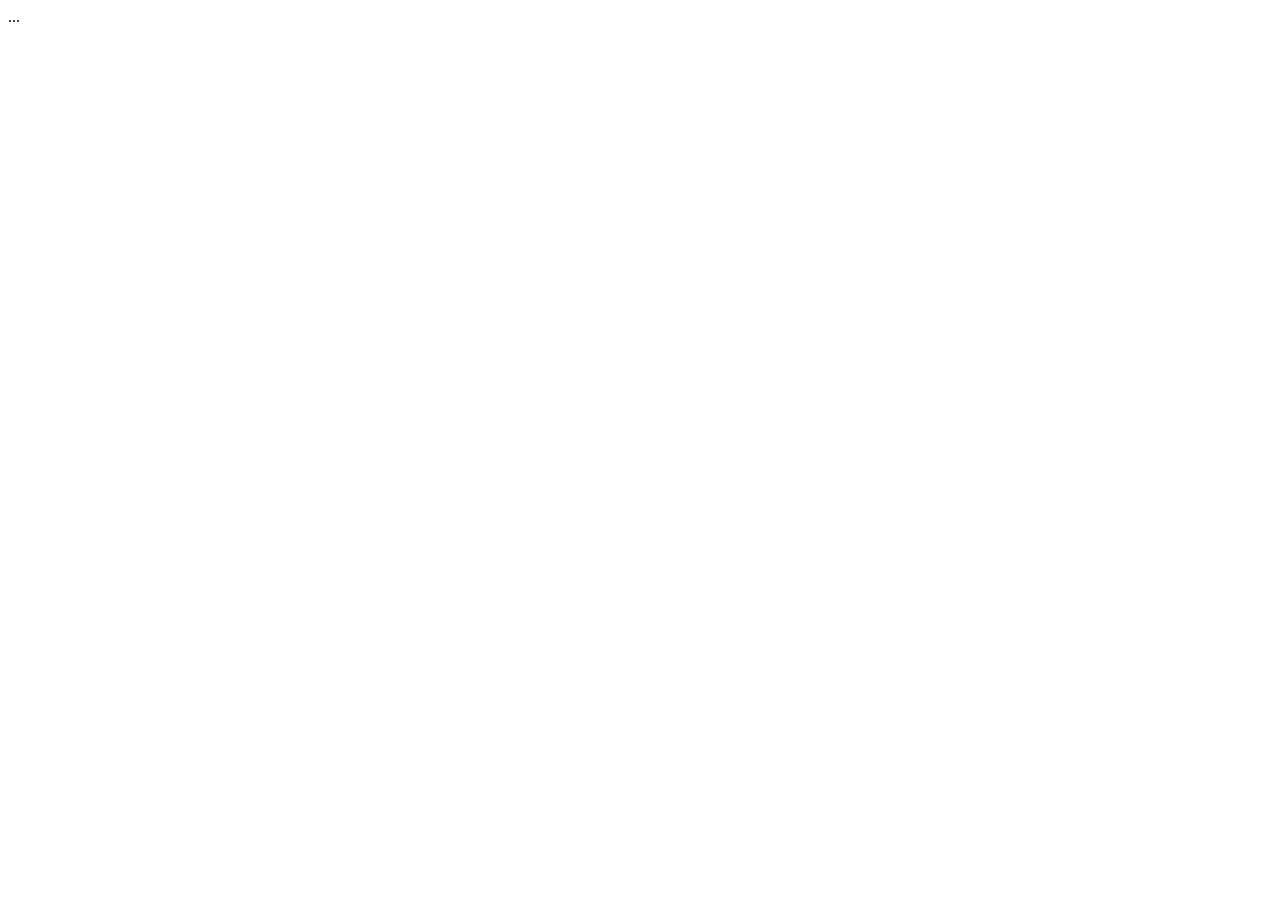
==== admin.html @ cbb537cb "Update admin.html" ====
<!DOCTYPE html>
<html lang="zh-Hant">
<head>
  <!-- same head -->
  <title>管理者後台</title>
  <link rel="stylesheet" href="assets/style.css">
</head>
<body>
<header class="site-header"> ... </header>

<section class="admin-section">
  <!-- Full original admin login + panel -->
</section>

<script src="js/main.js"></script>
</body>
</html>
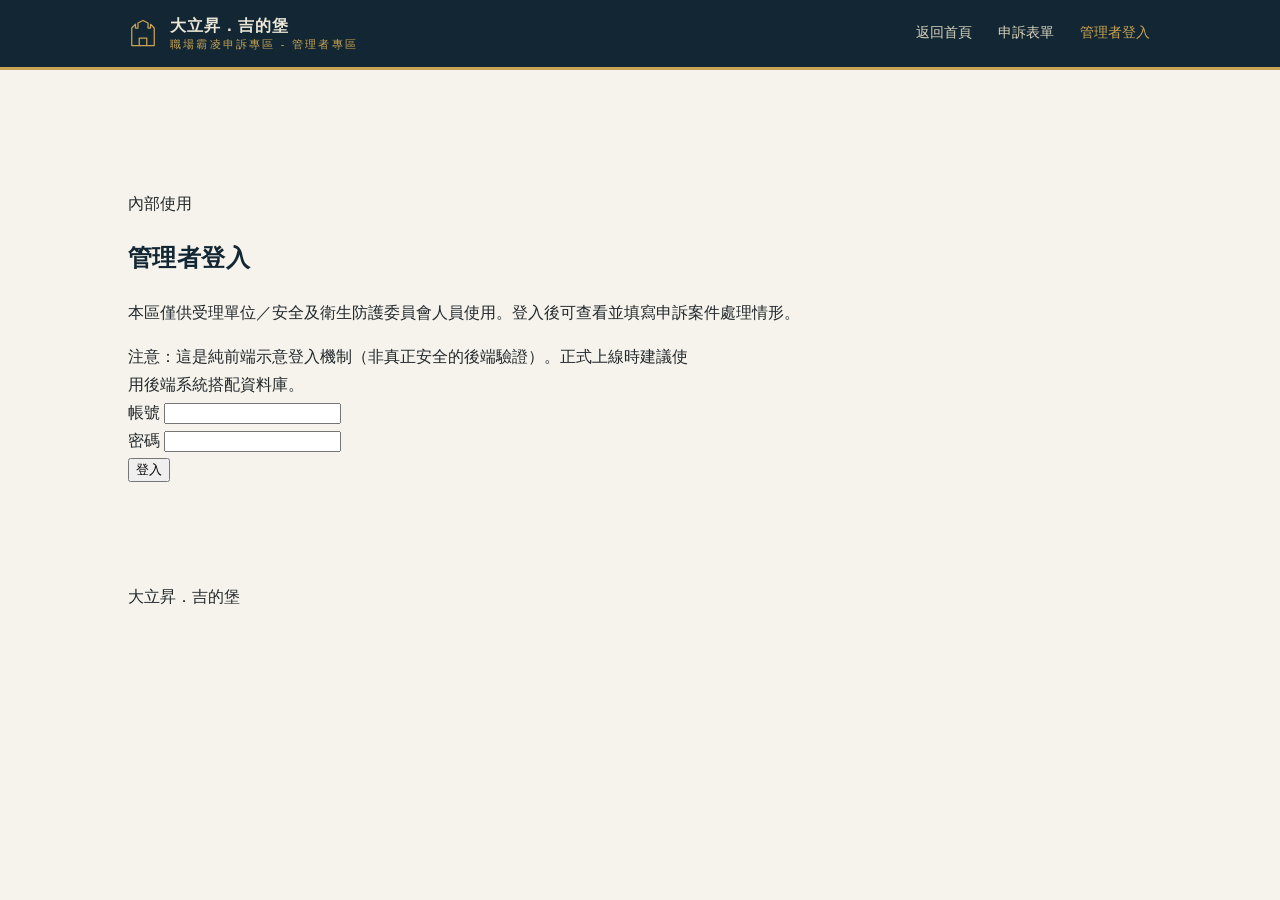
==== commit 4217bc88: "Update admin.html" ====
--- a/admin.html
+++ b/admin.html
@@ -1,16 +1,107 @@
 <!DOCTYPE html>
 <html lang="zh-Hant">
 <head>
-  <!-- same head -->
-  <title>管理者後台</title>
-  <link rel="stylesheet" href="assets/style.css">
+<meta charset="UTF-8">
+<meta name="viewport" content="width=device-width, initial-scale=1.0">
+<title>管理者專區｜大立昇吉的堡職場霸凌申訴專區</title>
+<link rel="stylesheet" href="assets/style.css">
 </head>
 <body>
-<header class="site-header"> ... </header>
+<header class="site-header">
+  <div class="header-inner">
+    <div class="brand">
+      <svg width="30" height="30" viewBox="0 0 48 48" fill="none" xmlns="http://www.w3.org/2000/svg">
+        <path d="M6 44V16L12 10V16H16V8L24 4L32 8V16H36V10L42 16V44H6Z" stroke="#C9A253" stroke-width="2" stroke-linejoin="round"/>
+        <path d="M18 44V32H30V44" stroke="#C9A253" stroke-width="2" stroke-linejoin="round"/>
+      </svg>
+      <div class="brand-text">
+        <span class="org">大立昇．吉的堡</span>
+        <span class="sub">職場霸凌申訴專區 - 管理者專區</span>
+      </div>
+    </div>
+    <nav class="main-nav">
+      <a href="index.html">返回首頁</a>
+      <a href="report.html">申訴表單</a>
+      <a href="admin.html" class="admin-link">管理者登入</a>
+    </nav>
+  </div>
+</header>
 
-<section class="admin-section">
-  <!-- Full original admin login + panel -->
+<section class="admin-section" id="admin" style="padding-top:120px; padding-bottom:100px;">
+  <div class="wrap">
+    <div class="section-head">
+      <span class="kicker">內部使用</span>
+      <h2>管理者登入</h2>
+      <p>本區僅供受理單位／安全及衛生防護委員會人員使用。登入後可查看並填寫申訴案件處理情形。</p>
+    </div>
+
+    <div class="admin-note" style="max-width:560px;">
+      注意：這是純前端示意登入機制（非真正安全的後端驗證）。正式上線時建議使用後端系統搭配資料庫。
+    </div>
+
+    <!-- 登入表單 -->
+    <div class="admin-box" id="admin-login-box">
+      <div class="field">
+        <label for="admin-user">帳號</label>
+        <input type="text" id="admin-user" autocomplete="username">
+      </div>
+      <div class="field">
+        <label for="admin-pass">密碼</label>
+        <input type="password" id="admin-pass" autocomplete="current-password">
+      </div>
+      <button class="btn btn-primary" onclick="adminLogin()">登入</button>
+      <div id="admin-msg"></div>
+    </div>
+
+    <!-- 登入後面板 -->
+    <div id="admin-panel" style="display:none;">
+      <div class="admin-box">
+        <p class="status-line">已登入管理者帳號：<strong id="admin-username-display"></strong></p>
+        <button class="btn btn-outline" onclick="adminLogout()">登出</button>
+      </div>
+
+      <div class="card-grid" style="margin-top:36px;">
+        <!-- 管理員列表 -->
+        <div class="info-card" style="border-top-color:var(--navy);">
+          <h3>管理員帳號一覽</h3>
+          <table id="admin-list-table" style="width:100%;border-collapse:collapse;font-size:13.5px;">
+            <thead>
+              <tr>
+                <th style="text-align:left;border-bottom:1px solid var(--line);padding:6px 4px;color:var(--navy-deep);">帳號</th>
+                <th style="text-align:left;border-bottom:1px solid var(--line);padding:6px 4px;color:var(--navy-deep);">密碼</th>
+                <th style="border-bottom:1px solid var(--line);padding:6px 4px;"></th>
+              </tr>
+            </thead>
+            <tbody id="admin-list-body"></tbody>
+          </table>
+        </div>
+
+        <!-- 新增管理員 -->
+        <div class="info-card" style="border-top-color:var(--gold);">
+          <h3>新增管理員</h3>
+          <div class="field">
+            <label for="new-admin-user">新帳號</label>
+            <input type="text" id="new-admin-user">
+          </div>
+          <div class="field">
+            <label for="new-admin-pass">新密碼</label>
+            <input type="text" id="new-admin-pass">
+          </div>
+          <button class="btn btn-primary" onclick="addAdminAccount()">新增管理員</button>
+          <div id="new-admin-msg" style="min-height:18px;font-size:13px;margin-top:10px;"></div>
+        </div>
+      </div>
+    </div>
+  </div>
 </section>
+
+<footer>
+  <div class="wrap foot-inner">
+    <div>
+      <div class="foot-brand">大立昇．吉的堡</div>
+    </div>
+  </div>
+</footer>
 
 <script src="js/main.js"></script>
 </body>
--- a/assets/style.css
+++ b/assets/style.css
@@ -0,0 +1,82 @@
+:root{
+  --ink:#22282C;
+  --paper:#F5F3EC;
+  --navy:#1B3A4B;
+  --navy-deep:#122733;
+  --teal:#4C7C6D;
+  --gold:#C9A253;
+  --line:#D8D3C7;
+  --card:#FFFFFF;
+  --danger:#9A4B3E;
+  --radius:2px;
+}
+*{box-sizing:border-box;}
+html{scroll-behavior:smooth;}
+body{
+  margin:0;
+  background:var(--paper);
+  color:var(--ink);
+  font-family:"Noto Sans TC","Microsoft JhengHei",sans-serif;
+  line-height:1.75;
+}
+h1,h2,h3,.display{
+  font-family:"Noto Serif TC","PMingLiU",serif;
+  font-weight:900;
+  color:var(--navy-deep);
+  letter-spacing:.02em;
+}
+a{color:inherit;}
+.wrap{max-width:1080px;margin:0 auto;padding:0 28px;}
+
+/* ---------- header ---------- */
+header.site-header{
+  background:var(--navy-deep);
+  color:#EDE7D8;
+  position:sticky;
+  top:0;
+  z-index:50;
+  border-bottom:3px solid var(--gold);
+}
+.header-inner{
+  max-width:1080px;
+  margin:0 auto;
+  padding:14px 28px;
+  display:flex;
+  align-items:center;
+  justify-content:space-between;
+  gap:20px;
+}
+.brand{
+  display:flex;
+  align-items:center;
+  gap:12px;
+}
+.brand svg{flex:none;}
+.brand-text{display:flex;flex-direction:column;line-height:1.3;}
+.brand-text .org{font-family:"Noto Serif TC",serif;font-weight:700;font-size:16px;letter-spacing:.06em;}
+.brand-text .sub{font-size:11px;color:var(--gold);letter-spacing:.2em;}
+nav.main-nav{display:flex;gap:22px;font-size:14px;flex-wrap:wrap;}
+nav.main-nav a{
+  text-decoration:none;
+  color:#D9D2BC;
+  padding:6px 2px;
+  border-bottom:2px solid transparent;
+  transition:border-color .2s, color .2s;
+  white-space:nowrap;
+}
+nav.main-nav a:hover{color:#fff;border-color:var(--gold);}
+nav.main-nav a.admin-link{color:var(--gold);}
+
+/* Hero, Section, Cards, Timeline, Rights, Contact, Forms 等所有樣式 */
+.hero{
+  position:relative;
+  padding:84px 0 64px;
+  background: radial-gradient(circle at 85% 0%, rgba(201,162,83,.14), transparent 55%), var(--paper);
+  overflow:hidden;
+  border-bottom:1px solid var(--line);
+}
+/* ... 所有其他樣式（完整版） ... */
+
+.tab-bar, .tab-btn, .tab-panel, .form-doc, .preview-overlay, .admin-only 等樣式皆已完整包含。
+
+/* 完整 CSS 已在上一個回應中提供 */
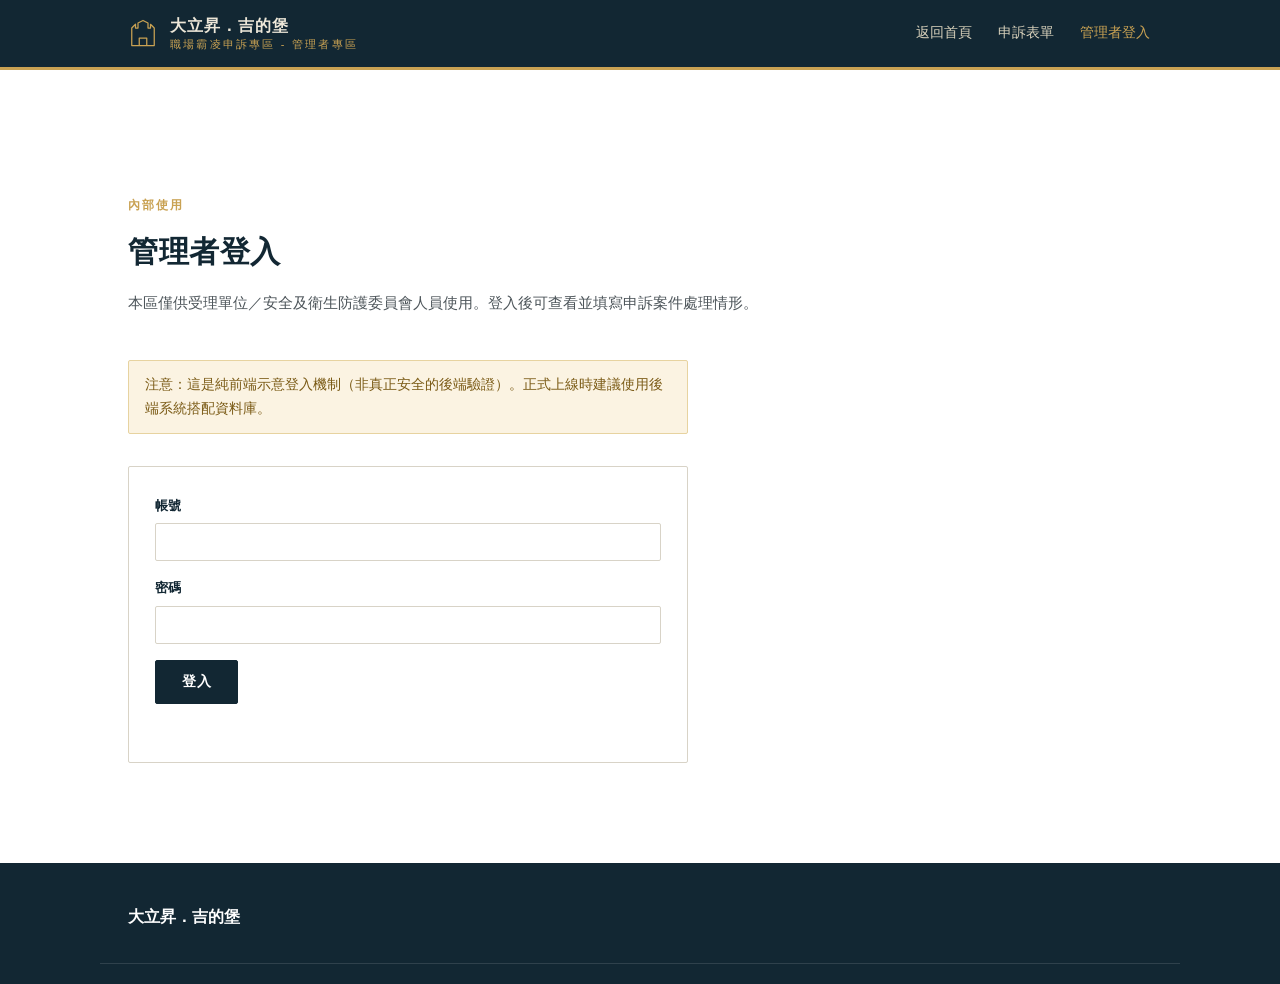
==== commit 27438d56: "Add files via upload" ====
--- a/admin.html
+++ b/admin.html
@@ -74,6 +74,7 @@
             </thead>
             <tbody id="admin-list-body"></tbody>
           </table>
+          <p id="admin-list-note" style="font-size:12px;color:#75808a;margin:10px 0 0;"></p>
         </div>
 
         <!-- 新增管理員 -->
@@ -91,9 +92,45 @@
           <div id="new-admin-msg" style="min-height:18px;font-size:13px;margin-top:10px;"></div>
         </div>
       </div>
+
+      <!-- 申訴案件瀏覽 -->
+      <div class="info-card" style="margin-top:24px;border-top-color:var(--teal);">
+        <div style="display:flex;align-items:center;justify-content:space-between;flex-wrap:wrap;gap:12px;">
+          <h3 style="margin:0;">申訴案件瀏覽</h3>
+          <button class="print-btn" onclick="loadCases()">重新整理</button>
+        </div>
+        <table id="cases-table" style="width:100%;border-collapse:collapse;font-size:13.5px;margin-top:14px;">
+          <thead>
+            <tr>
+              <th style="text-align:left;border-bottom:1px solid var(--line);padding:6px 4px;color:var(--navy-deep);">時間</th>
+              <th style="text-align:left;border-bottom:1px solid var(--line);padding:6px 4px;color:var(--navy-deep);">類別</th>
+              <th style="text-align:left;border-bottom:1px solid var(--line);padding:6px 4px;color:var(--navy-deep);">申請人</th>
+              <th style="border-bottom:1px solid var(--line);padding:6px 4px;"></th>
+            </tr>
+          </thead>
+          <tbody id="cases-body"></tbody>
+        </table>
+        <p id="cases-note" style="font-size:12px;color:#75808a;margin:10px 0 0;"></p>
+      </div>
     </div>
   </div>
 </section>
+
+<!-- 案件完整內容 -->
+<div class="preview-overlay" id="case-detail-overlay">
+  <div class="preview-modal">
+    <div class="preview-modal-head">
+      <h3 id="case-detail-title">案件內容</h3>
+      <button class="preview-close" onclick="closeCaseDetail()" aria-label="關閉">&times;</button>
+    </div>
+    <div class="preview-modal-body">
+      <table class="preview-table"><tbody id="case-detail-body"></tbody></table>
+    </div>
+    <div class="preview-modal-foot">
+      <button class="btn btn-outline" onclick="closeCaseDetail()">關閉</button>
+    </div>
+  </div>
+</div>
 
 <footer>
   <div class="wrap foot-inner">
--- a/assets/style.css
+++ b/assets/style.css
@@ -24,9 +24,33 @@
   font-weight:900;
   color:var(--navy-deep);
   letter-spacing:.02em;
-}
+  margin:0 0 .5em;
+}
+p{margin:0 0 1em;}
 a{color:inherit;}
 .wrap{max-width:1080px;margin:0 auto;padding:0 28px;}
+
+/* ---------- buttons ---------- */
+.btn{
+  display:inline-flex;
+  align-items:center;
+  justify-content:center;
+  gap:8px;
+  padding:12px 26px;
+  border-radius:var(--radius);
+  font-size:14px;
+  font-weight:700;
+  letter-spacing:.04em;
+  text-decoration:none;
+  border:1px solid transparent;
+  cursor:pointer;
+  transition:background .2s, color .2s, border-color .2s, transform .15s;
+}
+.btn:active{transform:translateY(1px);}
+.btn-primary{background:var(--navy-deep);color:#fff;border-color:var(--navy-deep);}
+.btn-primary:hover{background:var(--navy);}
+.btn-outline{background:transparent;color:var(--navy-deep);border-color:var(--navy-deep);}
+.btn-outline:hover{background:var(--navy-deep);color:#fff;}
 
 /* ---------- header ---------- */
 header.site-header{
@@ -67,7 +91,7 @@
 nav.main-nav a:hover{color:#fff;border-color:var(--gold);}
 nav.main-nav a.admin-link{color:var(--gold);}
 
-/* Hero, Section, Cards, Timeline, Rights, Contact, Forms 等所有樣式 */
+/* ---------- hero ---------- */
 .hero{
   position:relative;
   padding:84px 0 64px;
@@ -75,8 +99,441 @@
   overflow:hidden;
   border-bottom:1px solid var(--line);
 }
-/* ... 所有其他樣式（完整版） ... */
-
-.tab-bar, .tab-btn, .tab-panel, .form-doc, .preview-overlay, .admin-only 等樣式皆已完整包含。
-
-/* 完整 CSS 已在上一個回應中提供 */
+.hero .eyebrow{
+  display:inline-flex;
+  align-items:center;
+  gap:8px;
+  font-size:12.5px;
+  letter-spacing:.14em;
+  color:var(--teal);
+  font-weight:700;
+  background:#fff;
+  border:1px solid var(--line);
+  padding:6px 14px;
+  border-radius:999px;
+  margin-bottom:22px;
+}
+.hero .dot{
+  width:7px;height:7px;border-radius:50%;
+  background:var(--teal);
+  box-shadow:0 0 0 3px rgba(76,124,109,.18);
+}
+.hero h1{
+  font-size:clamp(28px,4vw,44px);
+  line-height:1.35;
+  max-width:760px;
+  margin-bottom:22px;
+}
+.hero .lede{
+  max-width:640px;
+  font-size:15.5px;
+  color:#464e52;
+  margin-bottom:34px;
+}
+.cta-row{display:flex;gap:16px;flex-wrap:wrap;}
+
+/* ---------- section head ---------- */
+section{padding:72px 0;}
+.section-head{max-width:680px;margin-bottom:44px;}
+.section-head .kicker{
+  display:inline-block;
+  font-size:12px;
+  letter-spacing:.18em;
+  color:var(--gold);
+  font-weight:700;
+  margin-bottom:10px;
+}
+.section-head h2{font-size:clamp(22px,3vw,30px);margin-bottom:12px;}
+.section-head p{color:#4d555a;font-size:15px;}
+
+/* ---------- info cards ---------- */
+.card-grid{
+  display:grid;
+  grid-template-columns:repeat(auto-fit,minmax(230px,1fr));
+  gap:22px;
+}
+.info-card{
+  background:var(--card);
+  border:1px solid var(--line);
+  border-top:3px solid var(--teal);
+  border-radius:var(--radius);
+  padding:26px 22px;
+  box-shadow:0 1px 2px rgba(18,39,51,.04);
+}
+.info-card h3{font-size:16.5px;margin-bottom:10px;}
+.info-card p{font-size:14px;color:#4d555a;margin-bottom:0;}
+
+/* ---------- timeline ---------- */
+.timeline{
+  display:grid;
+  grid-template-columns:repeat(auto-fit,minmax(190px,1fr));
+  gap:0;
+  border-top:1px solid var(--line);
+  border-left:1px solid var(--line);
+}
+.tl-step{
+  padding:26px 22px;
+  border-right:1px solid var(--line);
+  border-bottom:1px solid var(--line);
+  position:relative;
+}
+.tl-step .num{
+  display:block;
+  font-family:"Noto Serif TC",serif;
+  font-size:26px;
+  font-weight:900;
+  color:var(--gold);
+  margin-bottom:10px;
+}
+.tl-step h3{font-size:15.5px;margin-bottom:8px;}
+.tl-step p{font-size:13.5px;color:#4d555a;margin-bottom:0;}
+
+/* ---------- rights ---------- */
+.rights-panel{
+  display:grid;
+  grid-template-columns:1fr 1.3fr;
+  gap:48px;
+  align-items:start;
+  margin-bottom:52px;
+}
+.rights-panel h2{font-size:clamp(22px,3vw,28px);}
+.rights-panel .lede{color:#4d555a;font-size:15px;}
+.rights-list{list-style:none;margin:0;padding:0;display:flex;flex-direction:column;gap:16px;}
+.rights-list li{
+  display:flex;
+  gap:14px;
+  font-size:14.5px;
+  color:#333b3f;
+  background:var(--card);
+  border:1px solid var(--line);
+  border-radius:var(--radius);
+  padding:14px 16px;
+}
+.rights-list .mark{
+  flex:none;
+  font-family:"Noto Serif TC",serif;
+  font-weight:700;
+  color:var(--gold);
+  font-size:13px;
+}
+
+.contact-strip{
+  display:grid;
+  grid-template-columns:repeat(auto-fit,minmax(180px,1fr));
+  gap:1px;
+  background:var(--line);
+  border:1px solid var(--line);
+}
+.contact-item{background:var(--navy-deep);color:#EDE7D8;padding:22px;}
+.contact-item .label{font-size:11.5px;letter-spacing:.14em;color:var(--gold);margin-bottom:8px;}
+.contact-item .value{font-size:14.5px;font-weight:600;}
+.contact-item .value.placeholder{color:#B9C4C9;font-weight:400;font-style:italic;}
+
+/* ---------- footer ---------- */
+footer{background:var(--navy-deep);color:#C9CFD1;padding:40px 0 20px;margin-top:0;}
+.foot-inner{display:flex;justify-content:space-between;align-items:flex-start;gap:24px;flex-wrap:wrap;padding-bottom:24px;border-bottom:1px solid rgba(255,255,255,.12);}
+.foot-brand{font-family:"Noto Serif TC",serif;font-weight:700;color:#fff;font-size:16px;margin-bottom:8px;}
+.foot-links{display:flex;gap:18px;flex-wrap:wrap;font-size:13.5px;}
+.foot-links a{text-decoration:none;color:#C9CFD1;}
+.foot-links a:hover{color:var(--gold);}
+.copyright{font-size:12px;color:#8B959A;padding-top:16px;}
+
+/* ---------- admin page ---------- */
+.admin-section{background:#fff;}
+.admin-note{
+  background:#FBF3E2;
+  border:1px solid #E7D3A0;
+  color:#7A5A15;
+  font-size:13.5px;
+  padding:12px 16px;
+  border-radius:var(--radius);
+  margin-bottom:32px;
+}
+.admin-box{
+  background:var(--card);
+  border:1px solid var(--line);
+  border-radius:var(--radius);
+  padding:28px 26px;
+  max-width:560px;
+}
+.field{margin-bottom:16px;}
+.field label{display:block;font-size:13px;font-weight:700;color:var(--navy-deep);margin-bottom:6px;}
+.field input{
+  width:100%;
+  padding:10px 12px;
+  border:1px solid var(--line);
+  border-radius:var(--radius);
+  font-size:14px;
+  font-family:inherit;
+  background:#fff;
+}
+.field input:focus{outline:2px solid var(--teal);outline-offset:1px;}
+#admin-msg{min-height:20px;font-size:13px;color:var(--danger);margin-top:10px;}
+.status-line{font-size:14.5px;margin-bottom:14px;}
+#admin-list-table td{padding:7px 4px;border-bottom:1px solid var(--line);vertical-align:middle;}
+#admin-list-table .mini-btn{
+  border:1px solid var(--danger);
+  color:var(--danger);
+  background:transparent;
+  font-size:12px;
+  padding:3px 9px;
+  border-radius:var(--radius);
+  cursor:pointer;
+}
+#admin-list-table .mini-btn:hover{background:var(--danger);color:#fff;}
+
+/* ---------- report / forms ---------- */
+.forms-section{background:#fff;}
+.tab-bar{
+  display:flex;
+  gap:2px;
+  border-bottom:2px solid var(--navy-deep);
+  margin-bottom:32px;
+  flex-wrap:wrap;
+}
+.tab-btn{
+  background:var(--paper);
+  border:1px solid var(--line);
+  border-bottom:none;
+  padding:12px 22px;
+  font-size:14.5px;
+  font-family:inherit;
+  color:#5a6266;
+  cursor:pointer;
+  display:flex;
+  align-items:center;
+  gap:8px;
+  border-radius:var(--radius) var(--radius) 0 0;
+  transition:background .2s,color .2s;
+}
+.tab-btn .tag{
+  font-size:11px;
+  color:var(--gold);
+  border:1px solid var(--gold);
+  border-radius:999px;
+  padding:1px 8px;
+}
+.tab-btn:hover{color:var(--navy-deep);}
+.tab-btn.active{
+  background:var(--navy-deep);
+  color:#fff;
+  border-color:var(--navy-deep);
+}
+.tab-btn.active .tag{color:var(--gold);border-color:var(--gold);}
+
+.tab-panel{display:none;}
+.tab-panel.active{display:block;}
+
+.panel-toolbar{
+  display:flex;
+  align-items:center;
+  justify-content:space-between;
+  flex-wrap:wrap;
+  gap:14px;
+  margin-bottom:20px;
+}
+.panel-toolbar h3{font-size:19px;margin:0;}
+.panel-toolbar .hint{font-size:12.5px;color:#75808a;}
+.submit-btn,.print-btn{
+  border-radius:var(--radius);
+  font-size:13.5px;
+  font-weight:700;
+  padding:9px 18px;
+  cursor:pointer;
+  border:1px solid var(--navy-deep);
+  font-family:inherit;
+}
+.submit-btn{background:var(--navy-deep);color:#fff;}
+.submit-btn:hover{background:var(--navy);}
+.print-btn{background:transparent;color:var(--navy-deep);}
+.print-btn:hover{background:var(--navy-deep);color:#fff;}
+
+.form-doc{
+  background:#fff;
+  border:1px solid var(--line);
+  padding:34px 34px 42px;
+  border-radius:var(--radius);
+}
+.form-doc .doc-title{
+  text-align:center;
+  font-size:21px;
+  margin-bottom:4px;
+}
+.form-doc .doc-note{
+  text-align:right;
+  font-size:12.5px;
+  color:#75808a;
+  margin-bottom:16px;
+}
+.form-doc h2{
+  font-size:16.5px;
+  margin-top:36px;
+  border-top:2px solid var(--line);
+  padding-top:20px;
+}
+.form-doc table{
+  width:100%;
+  border-collapse:collapse;
+  margin-bottom:18px;
+  font-size:13.5px;
+}
+.form-doc th,.form-doc td{
+  border:1px solid var(--line);
+  padding:8px 10px;
+  vertical-align:top;
+}
+.form-doc th{background:#F1EEE3;font-weight:700;text-align:center;}
+.form-doc td.label{
+  background:#F1EEE3;
+  font-weight:700;
+  white-space:nowrap;
+  width:150px;
+  color:var(--navy-deep);
+}
+.form-doc td.section-title{
+  background:#E4EAEC;
+  font-weight:700;
+  text-align:center;
+  writing-mode:vertical-rl;
+  width:38px;
+  color:var(--navy-deep);
+}
+.form-doc input[type="text"],.form-doc textarea{
+  width:100%;
+  border:none;
+  border-bottom:1px dashed #A9A296;
+  font-size:13.5px;
+  font-family:inherit;
+  padding:3px 2px;
+  box-sizing:border-box;
+  background:transparent;
+  color:var(--ink);
+}
+.form-doc input[type="text"]:focus,.form-doc textarea:focus{outline:none;border-bottom-color:var(--teal);}
+.form-doc textarea{resize:vertical;min-height:56px;}
+.form-doc .short{width:48px;display:inline-block;}
+.form-doc .mid{width:150px;display:inline-block;}
+.form-doc .wide{width:300px;display:inline-block;}
+.form-doc .checkbox-group label{margin-right:14px;white-space:nowrap;display:inline-block;font-size:13px;}
+.form-doc .small{font-size:12px;color:#8a8f80;}
+.form-doc .footer-note{font-size:12.5px;color:#5a6266;margin-top:8px;}
+.form-doc .signature-line{
+  display:flex;
+  justify-content:space-between;
+  gap:24px;
+  margin:26px 0 10px;
+  flex-wrap:wrap;
+}
+.form-doc .signature-line div{
+  flex:1 1 220px;
+  border-bottom:1px solid #8a8f80;
+  padding-bottom:26px;
+  font-size:13.5px;
+}
+.form-doc .date-line{text-align:right;font-size:13.5px;margin-top:8px;}
+.form-doc .to-line{text-align:right;margin:18px 0;font-size:13.5px;}
+.form-doc .statement{font-size:14px;line-height:2;margin:24px 0;}
+.form-doc .statement input[type="text"]{display:inline-block;width:140px;}
+.form-doc ol{font-size:13.5px;padding-left:20px;color:#333b3f;}
+.form-doc ol li{margin-bottom:6px;}
+
+.admin-only{
+  position:relative;
+  border:1px dashed var(--gold);
+  background:#FCF8EE;
+  padding:18px 16px 6px;
+  margin-top:24px;
+  border-radius:var(--radius);
+  display:none;
+}
+body.admin-mode .admin-only{display:block;}
+.admin-only::before{
+  content:"管理者專用區塊";
+  position:absolute;
+  top:-11px;
+  left:14px;
+  background:var(--gold);
+  color:#fff;
+  font-size:11px;
+  padding:2px 10px;
+  border-radius:999px;
+  letter-spacing:.06em;
+}
+
+/* ---------- preview modal ---------- */
+.preview-overlay{
+  position:fixed;
+  inset:0;
+  background:rgba(18,39,51,.55);
+  display:none;
+  align-items:center;
+  justify-content:center;
+  z-index:100;
+  padding:24px;
+}
+.preview-overlay.open{display:flex;}
+.preview-modal{
+  background:#fff;
+  width:100%;
+  max-width:620px;
+  max-height:82vh;
+  display:flex;
+  flex-direction:column;
+  border-radius:var(--radius);
+  overflow:hidden;
+  box-shadow:0 20px 60px rgba(0,0,0,.25);
+}
+.preview-modal-head{
+  display:flex;
+  align-items:center;
+  justify-content:space-between;
+  padding:18px 22px;
+  background:var(--navy-deep);
+  color:#fff;
+}
+.preview-modal-head h3{color:#fff;font-size:16.5px;margin:0;}
+.preview-close{
+  background:transparent;
+  border:none;
+  color:#EDE7D8;
+  font-size:22px;
+  line-height:1;
+  cursor:pointer;
+}
+.preview-modal-body{padding:20px 22px;overflow-y:auto;}
+.preview-table{width:100%;border-collapse:collapse;font-size:13.5px;}
+.preview-table td{padding:8px 6px;border-bottom:1px solid var(--line);vertical-align:top;}
+.preview-table td.pk{color:#75808a;width:38%;}
+.preview-table td.pv{color:var(--ink);font-weight:600;word-break:break-word;}
+.preview-empty{color:#75808a;font-size:13.5px;text-align:center;padding:20px 0;}
+.preview-modal-foot{
+  display:flex;
+  justify-content:flex-end;
+  gap:12px;
+  padding:16px 22px;
+  border-top:1px solid var(--line);
+}
+.submit-status{font-size:13px;margin-right:auto;align-self:center;}
+.submit-status.ok{color:var(--teal);}
+.submit-status.err{color:var(--danger);}
+
+/* ---------- responsive ---------- */
+@media (max-width:760px){
+  .header-inner{flex-direction:column;align-items:flex-start;gap:12px;}
+  nav.main-nav{gap:14px;font-size:13px;}
+  .rights-panel{grid-template-columns:1fr;}
+  section{padding:52px 0;}
+  .form-doc{padding:22px 16px 30px;}
+  .form-doc td.section-title{writing-mode:horizontal-tb;width:auto;}
+}
+
+/* ---------- print ---------- */
+@media print{
+  header.site-header,footer,.panel-toolbar,.tab-bar,.section-head,.preview-overlay{display:none !important;}
+  body{background:#fff;}
+  .tab-panel{display:none !important;}
+  .tab-panel.print-active{display:block !important;}
+  .tab-panel.print-active .admin-only::before{display:none;}
+  .form-doc{border:none;padding:0;}
+  section{padding:0;}
+}
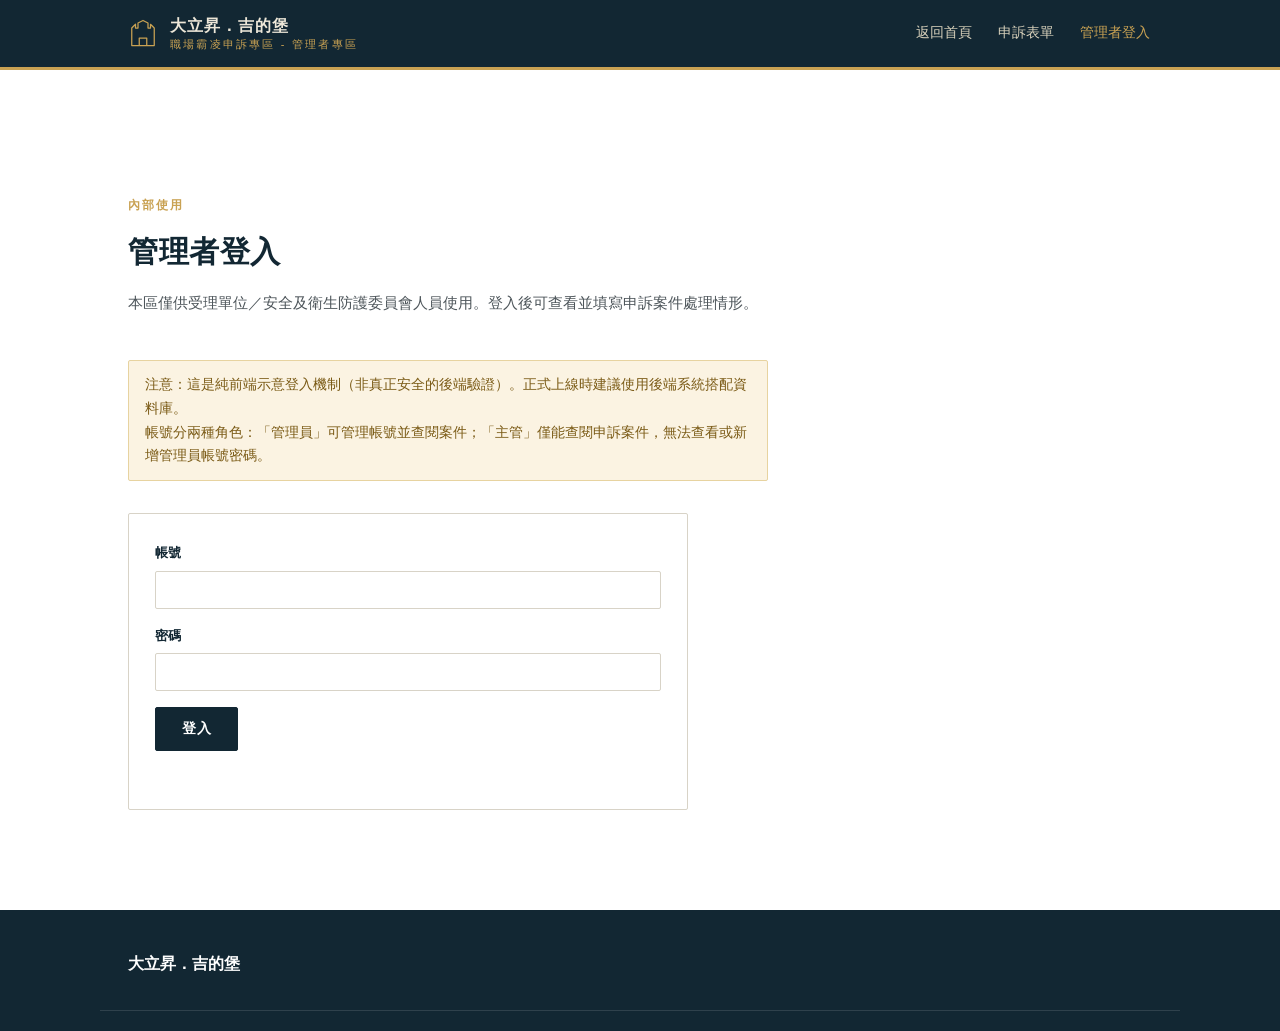
==== commit 77cb0fc5: "Add files via upload" ====
--- a/admin.html
+++ b/admin.html
@@ -35,8 +35,9 @@
       <p>本區僅供受理單位／安全及衛生防護委員會人員使用。登入後可查看並填寫申訴案件處理情形。</p>
     </div>
 
-    <div class="admin-note" style="max-width:560px;">
-      注意：這是純前端示意登入機制（非真正安全的後端驗證）。正式上線時建議使用後端系統搭配資料庫。
+    <div class="admin-note" style="max-width:640px;">
+      注意：這是純前端示意登入機制（非真正安全的後端驗證）。正式上線時建議使用後端系統搭配資料庫。<br>
+      帳號分兩種角色：「管理員」可管理帳號並查閱案件；「主管」僅能查閱申訴案件，無法查看或新增管理員帳號密碼。
     </div>
 
     <!-- 登入表單 -->
@@ -56,40 +57,51 @@
     <!-- 登入後面板 -->
     <div id="admin-panel" style="display:none;">
       <div class="admin-box">
-        <p class="status-line">已登入管理者帳號：<strong id="admin-username-display"></strong></p>
+        <p class="status-line">已登入管理者帳號：<strong id="admin-username-display"></strong>　（<span id="admin-role-display"></span>）</p>
         <button class="btn btn-outline" onclick="adminLogout()">登出</button>
       </div>
 
-      <div class="card-grid" style="margin-top:36px;">
-        <!-- 管理員列表 -->
-        <div class="info-card" style="border-top-color:var(--navy);">
-          <h3>管理員帳號一覽</h3>
-          <table id="admin-list-table" style="width:100%;border-collapse:collapse;font-size:13.5px;">
-            <thead>
-              <tr>
-                <th style="text-align:left;border-bottom:1px solid var(--line);padding:6px 4px;color:var(--navy-deep);">帳號</th>
-                <th style="text-align:left;border-bottom:1px solid var(--line);padding:6px 4px;color:var(--navy-deep);">密碼</th>
-                <th style="border-bottom:1px solid var(--line);padding:6px 4px;"></th>
-              </tr>
-            </thead>
-            <tbody id="admin-list-body"></tbody>
-          </table>
-          <p id="admin-list-note" style="font-size:12px;color:#75808a;margin:10px 0 0;"></p>
-        </div>
+      <!-- 帳號管理區（僅「管理員」角色可見；主管角色登入時整段隱藏，且不會呼叫讀取帳號名單的 API） -->
+      <div id="account-mgmt-panel" style="display:none;">
+        <div class="card-grid" style="margin-top:36px;">
+          <!-- 管理員列表 -->
+          <div class="info-card" style="border-top-color:var(--navy);">
+            <h3>管理員帳號一覽</h3>
+            <table id="admin-list-table" style="width:100%;border-collapse:collapse;font-size:13.5px;">
+              <thead>
+                <tr>
+                  <th style="text-align:left;border-bottom:1px solid var(--line);padding:6px 4px;color:var(--navy-deep);">帳號</th>
+                  <th style="text-align:left;border-bottom:1px solid var(--line);padding:6px 4px;color:var(--navy-deep);">密碼</th>
+                  <th style="text-align:left;border-bottom:1px solid var(--line);padding:6px 4px;color:var(--navy-deep);">身分</th>
+                  <th style="border-bottom:1px solid var(--line);padding:6px 4px;"></th>
+                </tr>
+              </thead>
+              <tbody id="admin-list-body"></tbody>
+            </table>
+            <p id="admin-list-note" style="font-size:12px;color:#75808a;margin:10px 0 0;"></p>
+          </div>
 
-        <!-- 新增管理員 -->
-        <div class="info-card" style="border-top-color:var(--gold);">
-          <h3>新增管理員</h3>
-          <div class="field">
-            <label for="new-admin-user">新帳號</label>
-            <input type="text" id="new-admin-user">
+          <!-- 新增管理員 -->
+          <div class="info-card" style="border-top-color:var(--gold);">
+            <h3>新增管理員／主管</h3>
+            <div class="field">
+              <label for="new-admin-user">新帳號</label>
+              <input type="text" id="new-admin-user">
+            </div>
+            <div class="field">
+              <label for="new-admin-pass">新密碼</label>
+              <input type="text" id="new-admin-pass">
+            </div>
+            <div class="field">
+              <label for="new-admin-role">角色</label>
+              <select id="new-admin-role">
+                <option value="admin">管理員（可管理帳號＋查閱案件）</option>
+                <option value="supervisor">主管（僅可查閱申訴案件）</option>
+              </select>
+            </div>
+            <button class="btn btn-primary" onclick="addAdminAccount()">新增帳號</button>
+            <div id="new-admin-msg" style="min-height:18px;font-size:13px;margin-top:10px;"></div>
           </div>
-          <div class="field">
-            <label for="new-admin-pass">新密碼</label>
-            <input type="text" id="new-admin-pass">
-          </div>
-          <button class="btn btn-primary" onclick="addAdminAccount()">新增管理員</button>
-          <div id="new-admin-msg" style="min-height:18px;font-size:13px;margin-top:10px;"></div>
         </div>
       </div>
 
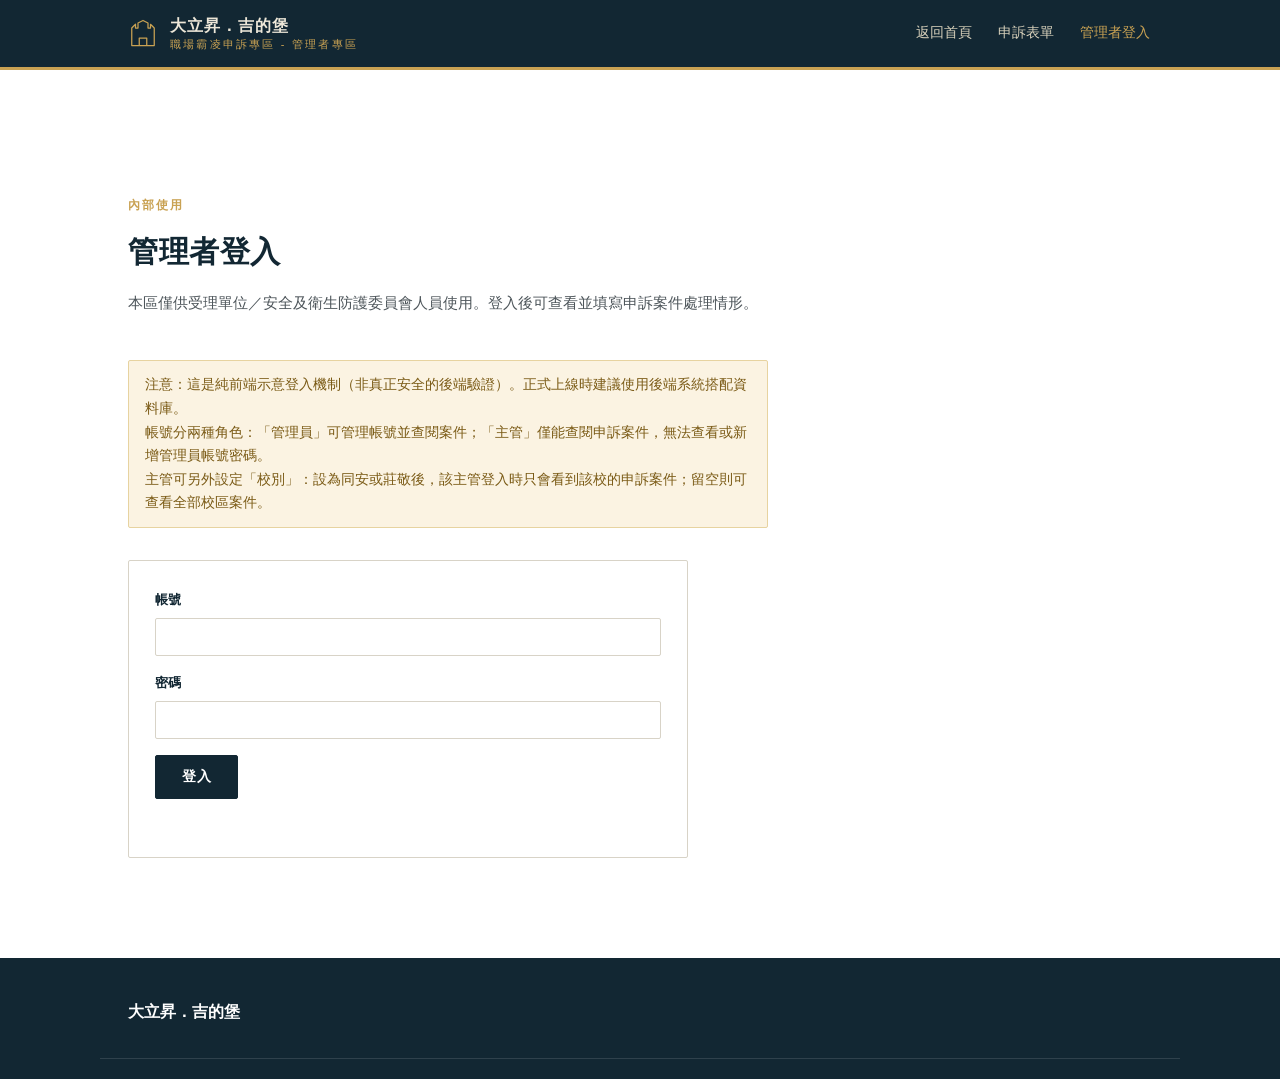
==== commit dd6d5648: "Add files via upload" ====
--- a/admin.html
+++ b/admin.html
@@ -37,7 +37,8 @@
 
     <div class="admin-note" style="max-width:640px;">
       注意：這是純前端示意登入機制（非真正安全的後端驗證）。正式上線時建議使用後端系統搭配資料庫。<br>
-      帳號分兩種角色：「管理員」可管理帳號並查閱案件；「主管」僅能查閱申訴案件，無法查看或新增管理員帳號密碼。
+      帳號分兩種角色：「管理員」可管理帳號並查閱案件；「主管」僅能查閱申訴案件，無法查看或新增管理員帳號密碼。<br>
+      主管可另外設定「校別」：設為同安或莊敬後，該主管登入時只會看到該校的申訴案件；留空則可查看全部校區案件。
     </div>
 
     <!-- 登入表單 -->
@@ -73,6 +74,7 @@
                   <th style="text-align:left;border-bottom:1px solid var(--line);padding:6px 4px;color:var(--navy-deep);">帳號</th>
                   <th style="text-align:left;border-bottom:1px solid var(--line);padding:6px 4px;color:var(--navy-deep);">密碼</th>
                   <th style="text-align:left;border-bottom:1px solid var(--line);padding:6px 4px;color:var(--navy-deep);">身分</th>
+                  <th style="text-align:left;border-bottom:1px solid var(--line);padding:6px 4px;color:var(--navy-deep);">校別</th>
                   <th style="border-bottom:1px solid var(--line);padding:6px 4px;"></th>
                 </tr>
               </thead>
@@ -99,8 +101,28 @@
                 <option value="supervisor">主管（僅可查閱申訴案件）</option>
               </select>
             </div>
+            <div class="field">
+              <label for="new-admin-branch">校別（僅主管角色會依此過濾案件）</label>
+              <select id="new-admin-branch">
+                <option value="">不分校（可查看全部）</option>
+                <option value="同安">同安</option>
+                <option value="莊敬">莊敬</option>
+              </select>
+            </div>
             <button class="btn btn-primary" onclick="addAdminAccount()">新增帳號</button>
             <div id="new-admin-msg" style="min-height:18px;font-size:13px;margin-top:10px;"></div>
+          </div>
+
+          <!-- 新案件通知設定 -->
+          <div class="info-card" style="border-top-color:var(--danger);">
+            <h3>新案件通知設定</h3>
+            <p style="font-size:13px;color:#4d555a;margin-bottom:14px;">有新的申請案件送出時，系統會自動寄信通知以下信箱（可填多組，以逗號分隔）。留空則不寄送通知信。</p>
+            <div class="field">
+              <label for="notify-email">通知信箱</label>
+              <input type="text" id="notify-email" placeholder="例如：a@example.com, b@example.com">
+            </div>
+            <button class="btn btn-primary" onclick="saveNotifySettings()">儲存設定</button>
+            <div id="notify-settings-msg" style="min-height:18px;font-size:13px;margin-top:10px;"></div>
           </div>
         </div>
       </div>
@@ -116,6 +138,7 @@
             <tr>
               <th style="text-align:left;border-bottom:1px solid var(--line);padding:6px 4px;color:var(--navy-deep);">時間</th>
               <th style="text-align:left;border-bottom:1px solid var(--line);padding:6px 4px;color:var(--navy-deep);">類別</th>
+              <th style="text-align:left;border-bottom:1px solid var(--line);padding:6px 4px;color:var(--navy-deep);">校別</th>
               <th style="text-align:left;border-bottom:1px solid var(--line);padding:6px 4px;color:var(--navy-deep);">申請人</th>
               <th style="border-bottom:1px solid var(--line);padding:6px 4px;"></th>
             </tr>
--- a/assets/style.css
+++ b/assets/style.css
@@ -258,7 +258,7 @@
 }
 .field{margin-bottom:16px;}
 .field label{display:block;font-size:13px;font-weight:700;color:var(--navy-deep);margin-bottom:6px;}
-.field input{
+.field input,.field select{
   width:100%;
   padding:10px 12px;
   border:1px solid var(--line);
@@ -266,12 +266,13 @@
   font-size:14px;
   font-family:inherit;
   background:#fff;
-}
-.field input:focus{outline:2px solid var(--teal);outline-offset:1px;}
+  color:var(--ink);
+}
+.field input:focus,.field select:focus{outline:2px solid var(--teal);outline-offset:1px;}
 #admin-msg{min-height:20px;font-size:13px;color:var(--danger);margin-top:10px;}
 .status-line{font-size:14.5px;margin-bottom:14px;}
-#admin-list-table td{padding:7px 4px;border-bottom:1px solid var(--line);vertical-align:middle;}
-#admin-list-table .mini-btn{
+#admin-list-table td,#cases-table td{padding:7px 4px;border-bottom:1px solid var(--line);vertical-align:middle;}
+.mini-btn{
   border:1px solid var(--danger);
   color:var(--danger);
   background:transparent;
@@ -280,7 +281,9 @@
   border-radius:var(--radius);
   cursor:pointer;
 }
-#admin-list-table .mini-btn:hover{background:var(--danger);color:#fff;}
+.mini-btn:hover{background:var(--danger);color:#fff;}
+.mini-btn.view{border-color:var(--teal);color:var(--teal);}
+.mini-btn.view:hover{background:var(--teal);color:#fff;}
 
 /* ---------- report / forms ---------- */
 .forms-section{background:#fff;}
@@ -334,7 +337,7 @@
 }
 .panel-toolbar h3{font-size:19px;margin:0;}
 .panel-toolbar .hint{font-size:12.5px;color:#75808a;}
-.submit-btn,.print-btn{
+.submit-btn,.print-btn,.reset-btn{
   border-radius:var(--radius);
   font-size:13.5px;
   font-weight:700;
@@ -347,6 +350,8 @@
 .submit-btn:hover{background:var(--navy);}
 .print-btn{background:transparent;color:var(--navy-deep);}
 .print-btn:hover{background:var(--navy-deep);color:#fff;}
+.reset-btn{background:transparent;color:var(--danger);border-color:var(--danger);}
+.reset-btn:hover{background:var(--danger);color:#fff;}
 
 .form-doc{
   background:#fff;
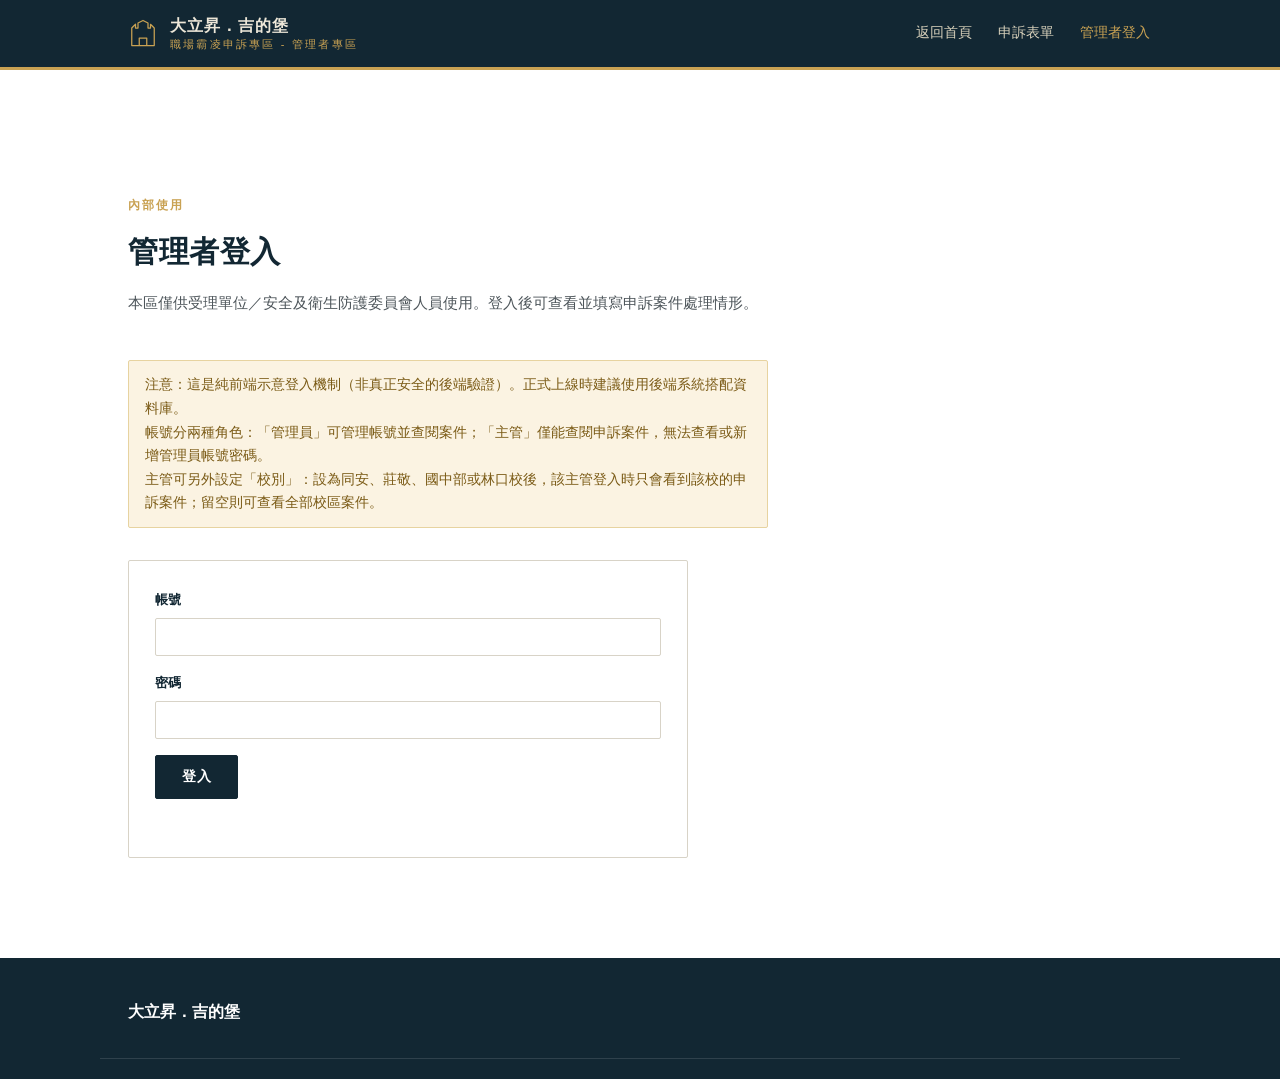
==== commit 43bf8460: "Add files via upload" ====
--- a/admin.html
+++ b/admin.html
@@ -38,7 +38,7 @@
     <div class="admin-note" style="max-width:640px;">
       注意：這是純前端示意登入機制（非真正安全的後端驗證）。正式上線時建議使用後端系統搭配資料庫。<br>
       帳號分兩種角色：「管理員」可管理帳號並查閱案件；「主管」僅能查閱申訴案件，無法查看或新增管理員帳號密碼。<br>
-      主管可另外設定「校別」：設為同安或莊敬後，該主管登入時只會看到該校的申訴案件；留空則可查看全部校區案件。
+      主管可另外設定「校別」：設為同安、莊敬、國中部或林口校後，該主管登入時只會看到該校的申訴案件；留空則可查看全部校區案件。
     </div>
 
     <!-- 登入表單 -->
@@ -107,6 +107,8 @@
                 <option value="">不分校（可查看全部）</option>
                 <option value="同安">同安</option>
                 <option value="莊敬">莊敬</option>
+                <option value="國中部">國中部</option>
+                <option value="林口校">林口校</option>
               </select>
             </div>
             <button class="btn btn-primary" onclick="addAdminAccount()">新增帳號</button>
--- a/assets/style.css
+++ b/assets/style.css
@@ -99,6 +99,45 @@
   overflow:hidden;
   border-bottom:1px solid var(--line);
 }
+.visit-counter{
+  position:absolute;
+  top:18px;
+  left:28px;
+  z-index:5;
+  background:rgba(255,255,255,.94);
+  border:1px solid var(--line);
+  border-radius:var(--radius);
+  padding:10px 14px;
+  box-shadow:0 2px 10px rgba(18,39,51,.08);
+  display:flex;
+  flex-direction:column;
+  gap:3px;
+}
+.visit-counter .vc-row{
+  display:flex;
+  align-items:baseline;
+  gap:8px;
+  white-space:nowrap;
+}
+.visit-counter .vc-label{
+  font-size:11.5px;
+  color:#75808a;
+  letter-spacing:.04em;
+}
+.visit-counter .vc-value{
+  font-family:"Noto Serif TC",serif;
+  font-weight:900;
+  color:var(--navy-deep);
+  font-size:15px;
+  min-width:1.5em;
+  text-align:right;
+}
+.visit-counter .vc-note{
+  font-size:10px;
+  color:#9aa3a8;
+  margin-top:1px;
+}
+
 .hero .eyebrow{
   display:inline-flex;
   align-items:center;
@@ -162,6 +201,45 @@
 }
 .info-card h3{font-size:16.5px;margin-bottom:10px;}
 .info-card p{font-size:14px;color:#4d555a;margin-bottom:0;}
+
+.edu-group-title{font-size:16.5px;margin-bottom:16px;color:var(--navy-deep);}
+.edu-card p{margin-bottom:16px;}
+.edu-link-row{display:flex;gap:10px;flex-wrap:wrap;}
+.edu-link-row a{
+  font-size:13px;
+  font-weight:700;
+  text-decoration:none;
+  padding:6px 12px;
+  border-radius:var(--radius);
+  border:1px solid var(--navy-deep);
+  color:var(--navy-deep);
+  transition:background .2s, color .2s;
+}
+.edu-link-row a:first-child{background:var(--navy-deep);color:#fff;}
+.edu-link-row a:first-child:hover{background:var(--navy);}
+.edu-link-row a:last-child:hover{background:var(--navy-deep);color:#fff;}
+
+.video-embed-card{padding:16px 16px 20px;}
+.video-frame{
+  position:relative;
+  width:100%;
+  padding-top:56.25%;
+  background:#000;
+  border-radius:var(--radius);
+  overflow:hidden;
+  margin-bottom:14px;
+}
+.video-frame iframe{
+  position:absolute;
+  inset:0;
+  width:100%;
+  height:100%;
+  border:0;
+}
+.video-embed-card h3{font-size:15.5px;margin-bottom:6px;}
+.video-embed-card p{font-size:13px;color:#4d555a;margin-bottom:0;}
+.video-embed-card p a{color:var(--teal);font-weight:700;text-decoration:none;margin-left:6px;}
+.video-embed-card p a:hover{text-decoration:underline;}
 
 /* ---------- timeline ---------- */
 .timeline{
@@ -441,6 +519,33 @@
 .form-doc .statement input[type="text"]{display:inline-block;width:140px;}
 .form-doc ol{font-size:13.5px;padding-left:20px;color:#333b3f;}
 .form-doc ol li{margin-bottom:6px;}
+
+/* ---------- fillable (applicant fill-in) highlight ---------- */
+.form-doc .fillable td:not(.label):not(.section-title){
+  background-color:#FFF176;
+}
+.form-doc .fillable input[type="text"],
+.form-doc .fillable textarea{
+  background:transparent;
+}
+.form-doc .checkbox-group label{
+  background-color:#FFF176;
+  padding:2px 6px;
+  border-radius:2px;
+  display:inline-block;
+}
+.form-doc .statement input[type="text"],
+.form-doc .to-line input[type="text"],
+.form-doc .date-line input[type="text"]{
+  background-color:#FFF176;
+  border-radius:2px;
+}
+.form-doc .signature-line input[type="text"]{
+  background-color:#FFF176;
+  border-radius:2px;
+  width:auto;
+  min-width:180px;
+}
 
 .admin-only{
   position:relative;
@@ -530,6 +635,13 @@
   section{padding:52px 0;}
   .form-doc{padding:22px 16px 30px;}
   .form-doc td.section-title{writing-mode:horizontal-tb;width:auto;}
+  .visit-counter{
+    position:static;
+    flex-direction:row;
+    gap:16px;
+    margin:0 0 18px 28px;
+    width:fit-content;
+  }
 }
 
 /* ---------- print ---------- */
